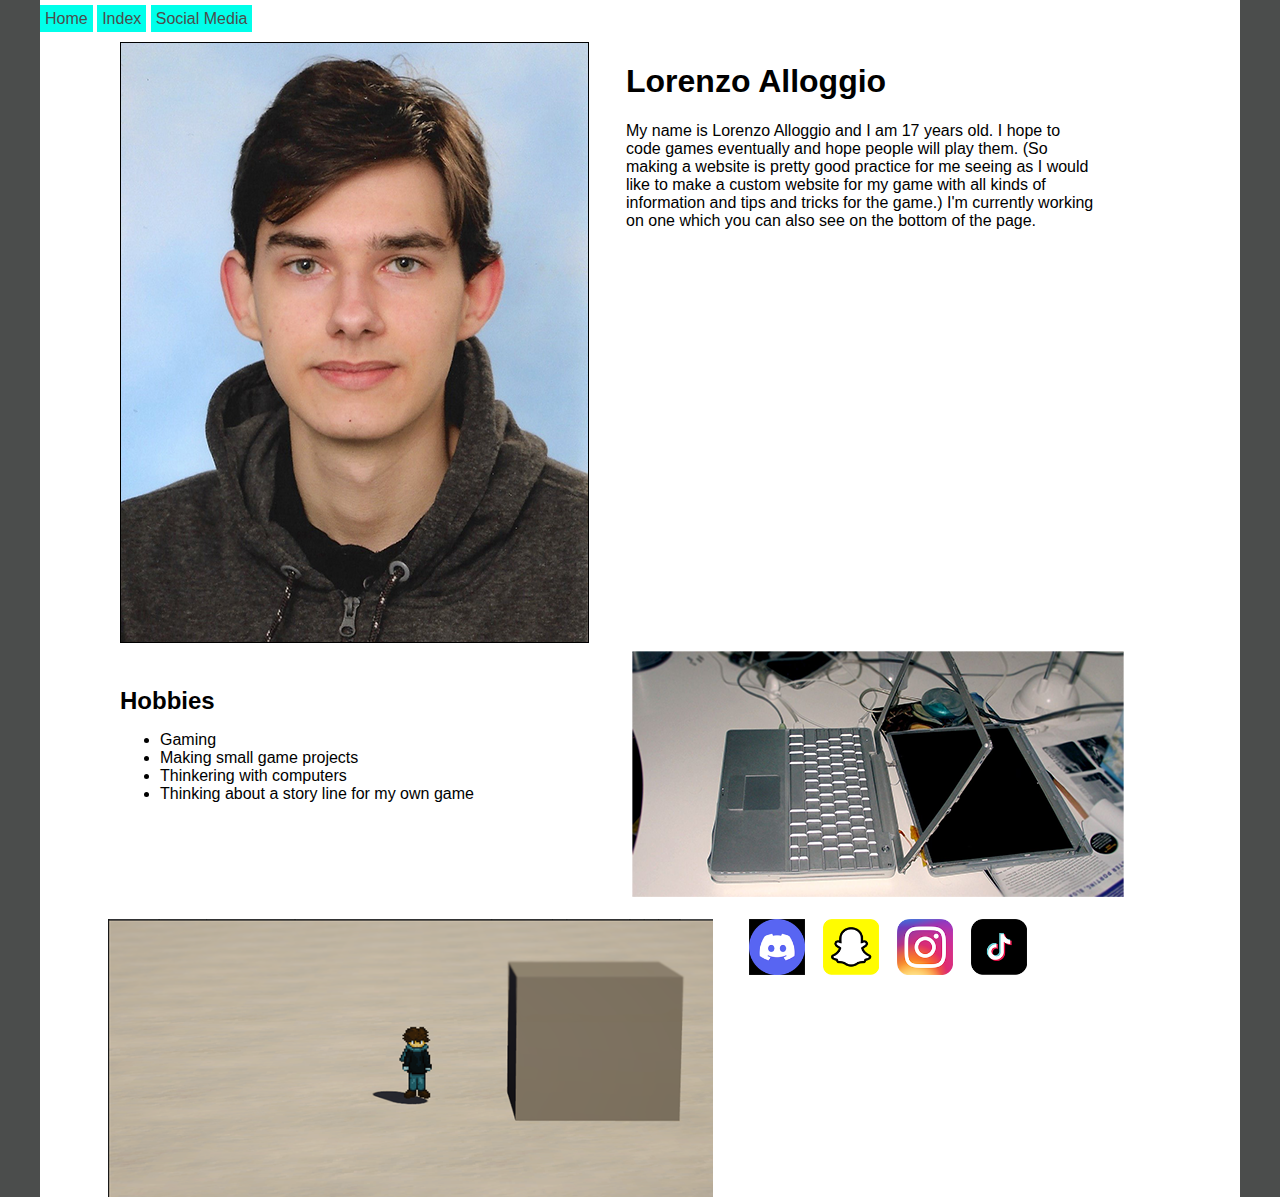
==== index.html @ 633a0938 "update" ====
<!DOCTYPE html>
<html lang="en">
<head>
    <meta charset="UTF-8">
    <meta name="viewport" content="width=device-width, initial-scale=1.0">
    <title>About Me</title>
    <link rel="stylesheet" href="style.css">
</head>
<body>
    <div id="mainContainer">
        <div id="navigation">
        <a href="home.html">Home</a>
        <a href="/">Index</a>
        <a href="socialmedia.html">Social Media</a>
    </div>
        <div class="reset"></div>
    <img id="introPicture" src="img/Pasfoto2.png" alt="This is me">
    <div id="introContainer">
    <h1>Lorenzo Alloggio</h1>
    <p id="introText">My name is Lorenzo Alloggio and I am 17 years old. 
        I hope to code games eventually and hope people will play them. 
        (So making a website is pretty good practice for me seeing as I would like to make a custom website 
        for my game with all kinds of information and tips and tricks for the game.) I'm currently working on one which you can also see on the bottom of the page.
    </p>
    </div>

    <div class="reset"></div>

    <div id="hobbyContainer">
    <h2>Hobbies</h2>
    <ul>
        <Li>Gaming</Li>
        <Li>Making small game projects</Li>
        <Li>Thinkering with computers</Li>
        <li>Thinking about a story line for my own game</li>
    </ul>
    </div>
    <img id="heroshot" src="img/broken-laptop.png" alt="Thinkering with computers">
    <div class="reset"></div>
    <img id="seasonIslands" src="img/Hobby.png" alt="Season Islands 2.5D Project Hobby">

    <div class="socialThumb"> <img class="socialThumb" src="img/Discord-logo.png" alt="Discord"></div>
    <div class="socialThumb"> <img class="socialThumb" src="img/Snapchat-logo.png" alt="Snapchat"></div>
    <div class="socialThumb"> <img class="socialThumb" src="img/Instagram_icon.png" alt="Instagram"></div>
    <div class="socialThumb"> <img class="socialThumb" src="img/Tiktok-logo.png" alt="Tiktok"></div>
    <div class="reset"></div>
</body>
</html>
---- style.css ----
body{
    background-color: #4b4d4c;
    margin: 0px;
    font-family: Arial, Helvetica, sans-serif;
}

/*Okay comment here*/

#introText{
    color: #000000;
}

.highlight{
    color: #d46829;
    font-weight: bold;
}

#introContainer{
    width: 470px;
    float: left;
    margin: 0px 0px 0px 37px;
}

#introPicture{
    float: left;
    margin: 0px 0px 0px 80px;
}

.reset{
    clear: both;
}

#hobbyContainer{
    width: 410px;
    float: left;
    margin: 44px 0px 81px 80px;
    height: 151px;
}

#hobbyContainer h2{
margin: 0px;
}

#heroshot{
    float: left;
    margin: 8px 0px 0px 102px;
}

#seasonIslands{
    float: left;
    margin: 0px 0px 0px 68px;

}

.socialThumb{
    float: left;
    width: 56px;
    height: 56px;
    background-color: #ffffff;
    margin: 0px 0px 0px 18px;
}

#mainContainer{
    width: 1200px;
    margin: 0px auto;
    padding: 10px 0px 0px 0px;
    background-color: #FFFFFF;
}

#paddingTest{
    width: 300px;
    height: 300px;
    background-color: #0000FF;
    margin: 0px 0px 30px 0px;
    padding: 10px;
}

#navigation a{
    padding: 5px;
    background-color: #00ffea;
    text-decoration: none;
    color: #4b4d4c;
    
}

#navigation a:hover{
    background-color: #7d7dff;
}

#navigation{
    height: 22px;
    margin:0px 0px 10px 0px;
}

#socialMediaPage{
    background-color: #cccccc;
}
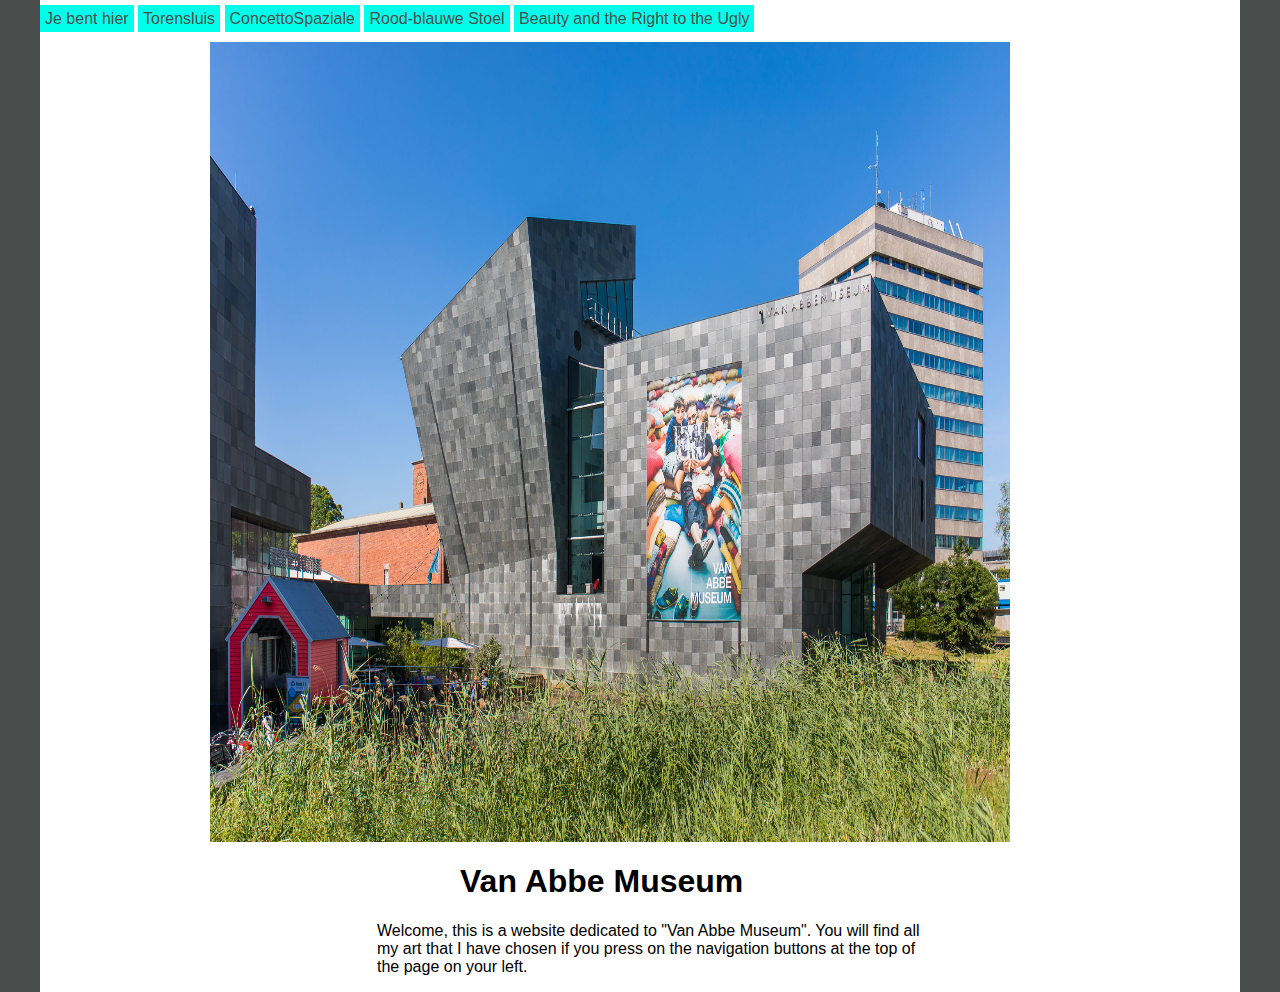
==== commit 82463b4a: "update" ====
--- a/index.html
+++ b/index.html
@@ -3,46 +3,27 @@
 <head>
     <meta charset="UTF-8">
     <meta name="viewport" content="width=device-width, initial-scale=1.0">
-    <title>About Me</title>
+    <title>Home</title>
     <link rel="stylesheet" href="style.css">
 </head>
 <body>
     <div id="mainContainer">
         <div id="navigation">
-        <a href="home.html">Home</a>
-        <a href="/">Index</a>
-        <a href="socialmedia.html">Social Media</a>
+        <a href="index.html">Je bent hier</a>
+        <a href="Torensluis.html">Torensluis</a>
+        <a href="ConcettoSpaziale.html">ConcettoSpaziale</a>
+        <a href="Roodblauwestoel.html">Rood-blauwe Stoel</a>
+        <a href="Beautyandtheugly.html">Beauty and the Right to the Ugly</a>
     </div>
         <div class="reset"></div>
-    <img id="introPicture" src="img/Pasfoto2.png" alt="This is me">
+    <img id="introPicture" src="img/Museum.jpg" alt="This is me">
     <div id="introContainer">
-    <h1>Lorenzo Alloggio</h1>
-    <p id="introText">My name is Lorenzo Alloggio and I am 17 years old. 
-        I hope to code games eventually and hope people will play them. 
-        (So making a website is pretty good practice for me seeing as I would like to make a custom website 
-        for my game with all kinds of information and tips and tricks for the game.) I'm currently working on one which you can also see on the bottom of the page.
+    <h1>Van Abbe Museum</h1>
+    <p id="introText">Welcome, this is a website dedicated to "Van Abbe Museum". 
+    You will find all my art that I have chosen if you press on the navigation buttons at the top of the page on your left.
     </p>
     </div>
 
     <div class="reset"></div>
-
-    <div id="hobbyContainer">
-    <h2>Hobbies</h2>
-    <ul>
-        <Li>Gaming</Li>
-        <Li>Making small game projects</Li>
-        <Li>Thinkering with computers</Li>
-        <li>Thinking about a story line for my own game</li>
-    </ul>
-    </div>
-    <img id="heroshot" src="img/broken-laptop.png" alt="Thinkering with computers">
-    <div class="reset"></div>
-    <img id="seasonIslands" src="img/Hobby.png" alt="Season Islands 2.5D Project Hobby">
-
-    <div class="socialThumb"> <img class="socialThumb" src="img/Discord-logo.png" alt="Discord"></div>
-    <div class="socialThumb"> <img class="socialThumb" src="img/Snapchat-logo.png" alt="Snapchat"></div>
-    <div class="socialThumb"> <img class="socialThumb" src="img/Instagram_icon.png" alt="Instagram"></div>
-    <div class="socialThumb"> <img class="socialThumb" src="img/Tiktok-logo.png" alt="Tiktok"></div>
-    <div class="reset"></div>
 </body>
 </html>--- a/style.css
+++ b/style.css
@@ -8,6 +8,12 @@
 
 #introText{
     color: #000000;
+    margin-left: -83px;
+}
+
+#introText2{
+    color: #000000;
+    margin-left: -10px;
 }
 
 .highlight{
@@ -18,46 +24,37 @@
 #introContainer{
     width: 470px;
     float: left;
-    margin: 0px 0px 0px 37px;
+    margin: 0px 0px 0px 420px;
+}
+
+#introContainer2{
+    color: #000000;
+    margin: -531px 20px 0px 922px;
+    float: right;
+}
+
+#introContainer3{
+    color: #000000;
+    margin: -531px 20px 0px 868px;
+    float: right;
 }
 
 #introPicture{
     float: left;
-    margin: 0px 0px 0px 80px;
+    height: 800px;
+    width: 800px;
+    margin: 0px 0px 0px 170px;
+}
+
+#introPicture2{
+    float: left;
+    height: 800px;
+    width: 800px;
+    margin: 0px 0px 20px 20px;
 }
 
 .reset{
     clear: both;
-}
-
-#hobbyContainer{
-    width: 410px;
-    float: left;
-    margin: 44px 0px 81px 80px;
-    height: 151px;
-}
-
-#hobbyContainer h2{
-margin: 0px;
-}
-
-#heroshot{
-    float: left;
-    margin: 8px 0px 0px 102px;
-}
-
-#seasonIslands{
-    float: left;
-    margin: 0px 0px 0px 68px;
-
-}
-
-.socialThumb{
-    float: left;
-    width: 56px;
-    height: 56px;
-    background-color: #ffffff;
-    margin: 0px 0px 0px 18px;
 }
 
 #mainContainer{
@@ -90,8 +87,4 @@
 #navigation{
     height: 22px;
     margin:0px 0px 10px 0px;
-}
-
-#socialMediaPage{
-    background-color: #cccccc;
 }